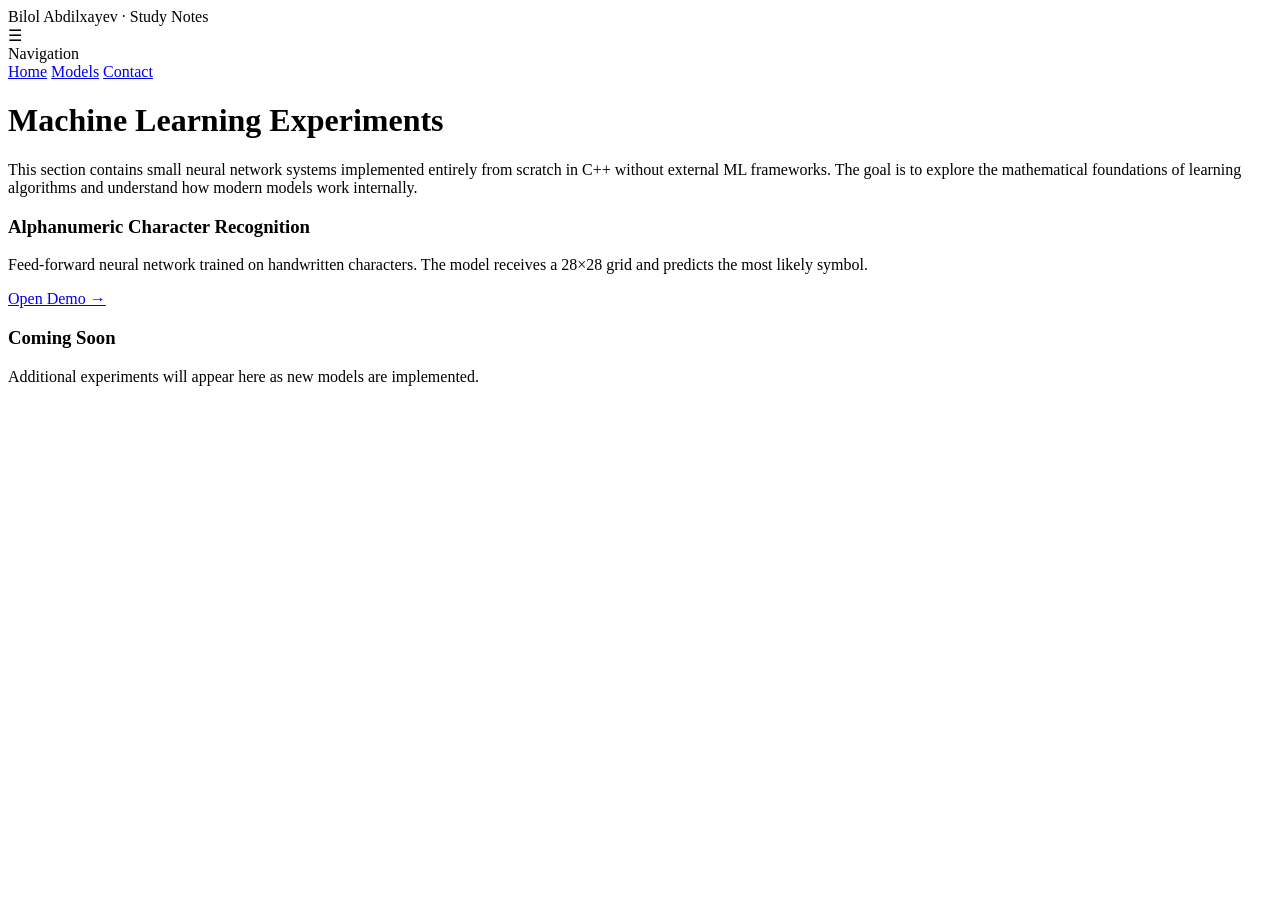
==== static/models/index.html @ 0d201eef "feat drawing-tool: completed implementation of web canvas; need to build network now" ====
<!DOCTYPE html>
<html lang="en">
<head>
<meta charset="UTF-8">
<meta name="viewport" content="width=device-width, initial-scale=1.0">

<title>Models | Laboratory</title>

<link rel="stylesheet" href="/css/base.css">
<link rel="stylesheet" href="/css/layout.css">
<link rel="stylesheet" href="/css/models.css">

</head>

<body>

<header>
<div class="logo">Bilol Abdilxayev · Study Notes</div>
<div class="header-right">
<div class="menu-button" onclick="toggleMenu()">☰</div>
</div>
</header>

<div class="sidebar" id="sidebar">
<div class="sidebar-title">Navigation</div>
<a href="/">Home</a>
<a href="/models">Models</a>
<a href="#contact">Contact</a>
</div>

<div class="overlay" id="overlay" onclick="toggleMenu()"></div>

<main>

<h1>Machine Learning Experiments</h1>

<p>
This section contains small neural network systems implemented
entirely from scratch in C++ without external ML frameworks.
The goal is to explore the mathematical foundations of learning
algorithms and understand how modern models work internally.
</p>


<div class="model-list">

<div class="model-card">

<h3>Alphanumeric Character Recognition</h3>

<p>
Feed-forward neural network trained on handwritten characters.
The model receives a 28×28 grid and predicts the most likely symbol.
</p>

<a href="/models/character-recognition">
Open Demo →
</a>

</div>


<div class="model-card">

<h3>Coming Soon</h3>

<p>
Additional experiments will appear here as new models are implemented.
</p>

</div>

</div>

</main>

<script src="/js/menu.js"></script>

</body>
</html>
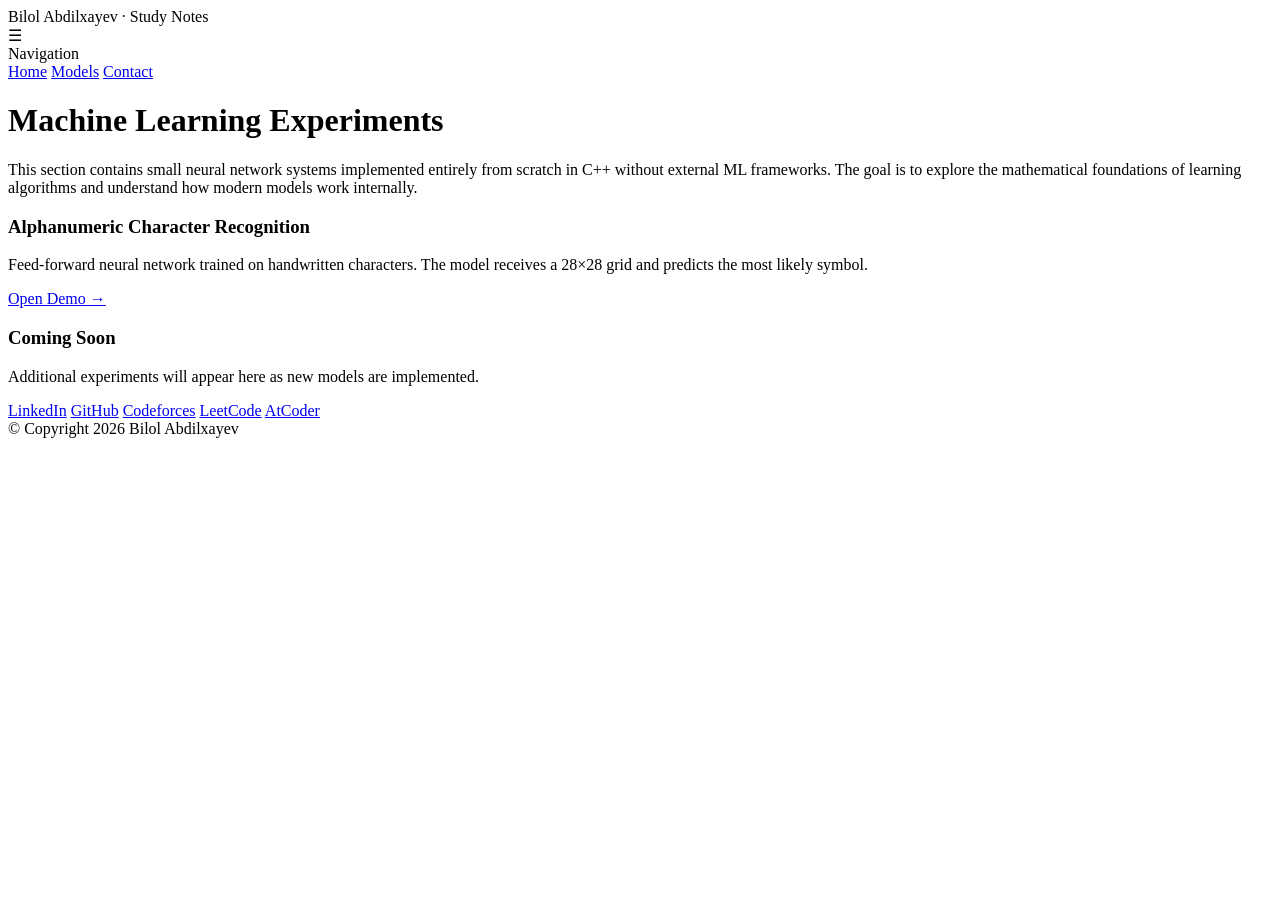
==== commit 030f7c6c: "feat character-recognition: cloned source for character-recognition; modularizing now" ====
--- a/static/models/index.html
+++ b/static/models/index.html
@@ -74,6 +74,20 @@
 
 </main>
 
+<footer id="contact">
+<div class="footer-links">
+<a href="https://www.linkedin.com/in/bilol-abdilxayev-b6b7b02b1">LinkedIn</a>
+<a href="https://github.com/x2lol">GitHub</a>
+<a href="https://codeforces.com/profile/x2lol">Codeforces</a>
+<a href="https://leetcode.com/u/x2lol/">LeetCode</a>
+<a href="https://atcoder.jp/users/x2lol">AtCoder</a>
+</div>
+
+<div class="copyright">
+© Copyright 2026 Bilol Abdilxayev
+</div>
+</footer>
+
 <script src="/js/menu.js"></script>
 
 </body>
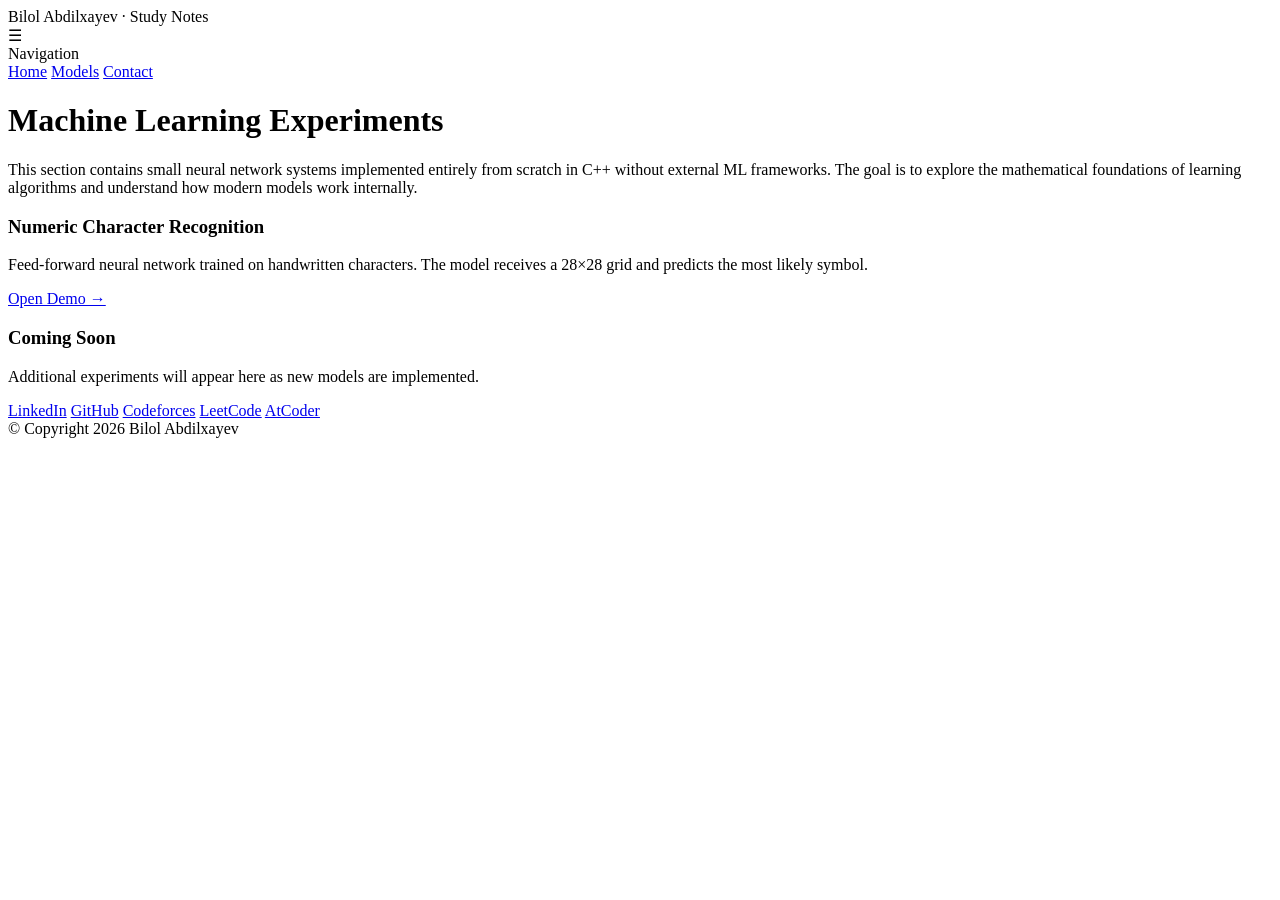
==== commit 576b26db: "feat character recognition: set up the initial version" ====
--- a/static/models/index.html
+++ b/static/models/index.html
@@ -46,7 +46,7 @@
 
 <div class="model-card">
 
-<h3>Alphanumeric Character Recognition</h3>
+<h3>Numeric Character Recognition</h3>
 
 <p>
 Feed-forward neural network trained on handwritten characters.
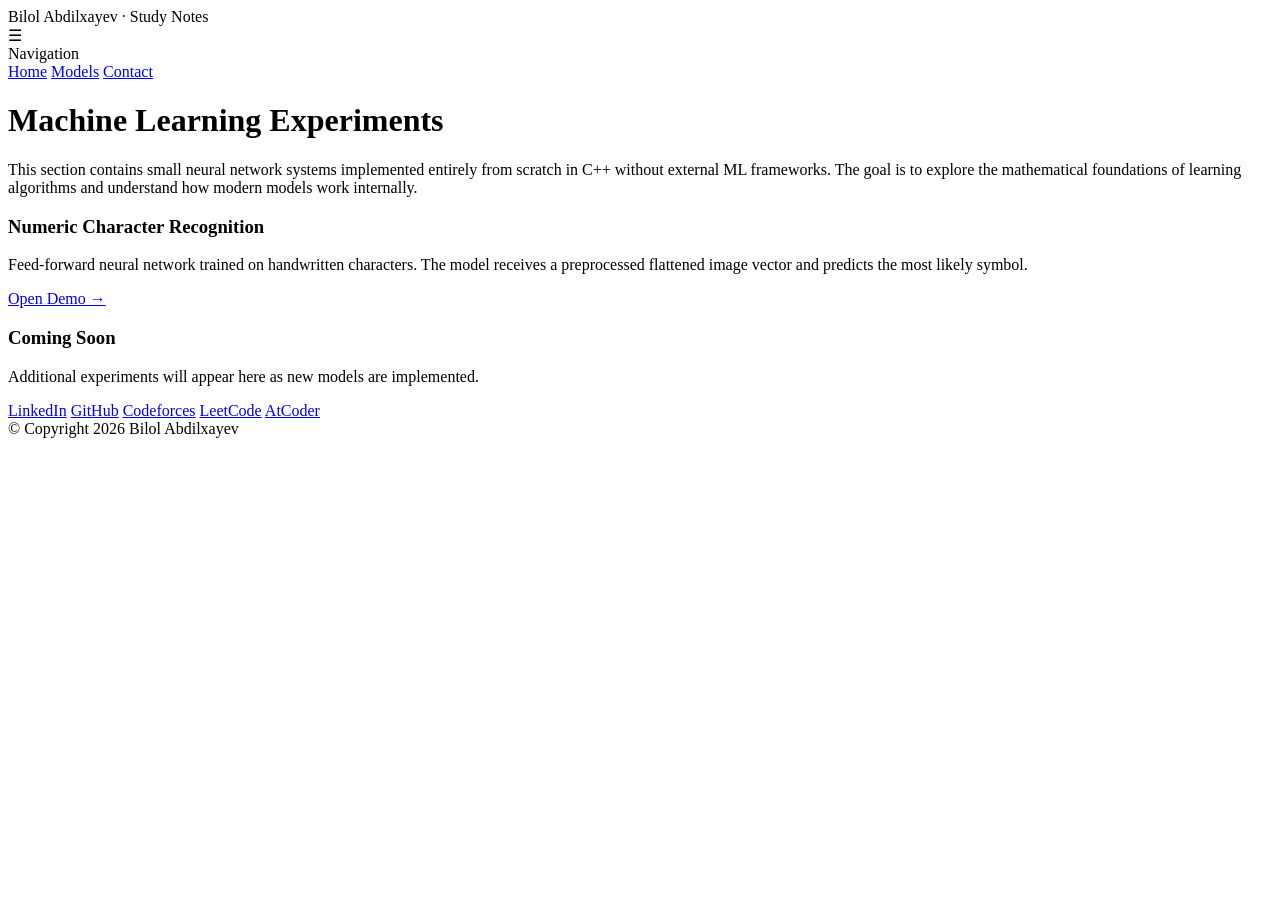
==== commit 2557f763: "feat EMNIST: plugged in 98.89% accurate model" ====
--- a/static/models/index.html
+++ b/static/models/index.html
@@ -50,7 +50,7 @@
 
 <p>
 Feed-forward neural network trained on handwritten characters.
-The model receives a 28×28 grid and predicts the most likely symbol.
+The model receives a preprocessed flattened image vector and predicts the most likely symbol.
 </p>
 
 <a href="/models/character-recognition">
